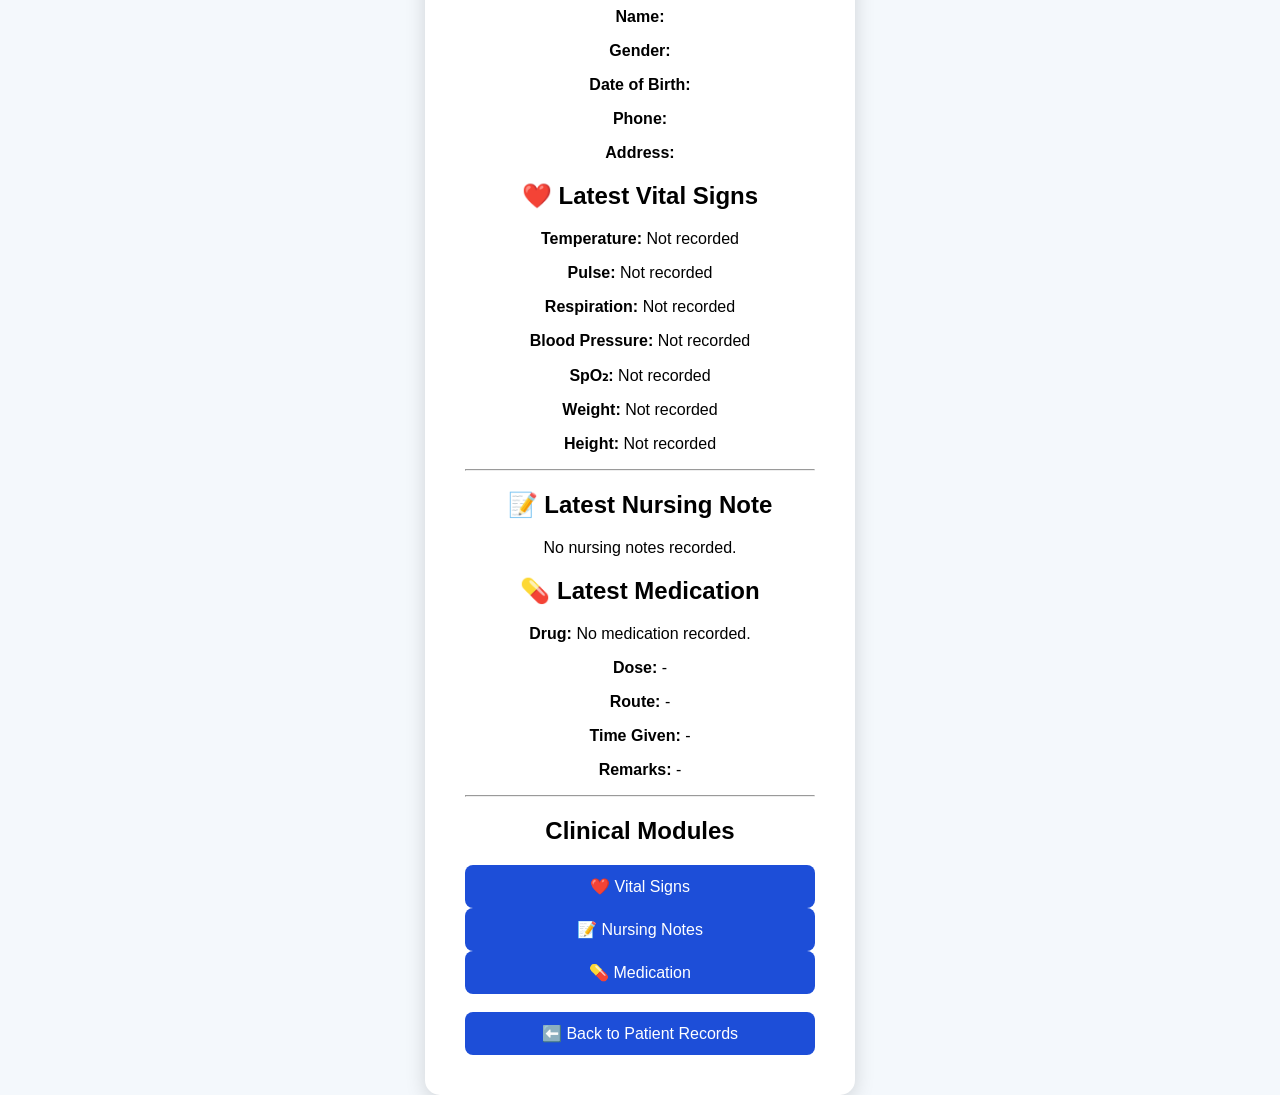
==== patient-profile.html @ 155ca5ac "CareSync v1.0" ====
<!DOCTYPE html>
<html lang="en">
<head>
<meta charset="UTF-8">
<meta name="viewport" content="width=device-width, initial-scale=1.0">
<title>Patient Profile</title>
<link rel="stylesheet" href="style.css">
</head>

<body>

<div class="login-container">

<h1>👤 Patient Profile</h1>

<h2>Patient Information</h2>

<p><strong>Patient ID:</strong> <span id="patientId"></span></p>

<p><strong>Name:</strong> <span id="patientName"></span></p>

<p><strong>Gender:</strong> <span id="patientGender"></span></p>

<p><strong>Date of Birth:</strong> <span id="patientDob"></span></p>

<p><strong>Phone:</strong> <span id="patientPhone"></span></p>

<p><strong>Address:</strong> <span id="patientAddress"></span></p>
<h2>❤️ Latest Vital Signs</h2>

<p><strong>Temperature:</strong> <span id="latestTemperature">Not recorded</span></p>

<p><strong>Pulse:</strong> <span id="latestPulse">Not recorded</span></p>

<p><strong>Respiration:</strong> <span id="latestRespiration">Not recorded</span></p>

<p><strong>Blood Pressure:</strong> <span id="latestBP">Not recorded</span></p>

<p><strong>SpO₂:</strong> <span id="latestSpo2">Not recorded</span></p>

<p><strong>Weight:</strong> <span id="latestWeight">Not recorded</span></p>

<p><strong>Height:</strong> <span id="latestHeight">Not recorded</span></p>

<hr>
<h2>📝 Latest Nursing Note</h2>

<p id="latestNursingNote">No nursing notes recorded.</p>
<h2>💊 Latest Medication</h2>

<p><strong>Drug:</strong> <span id="latestDrug">No medication recorded.</span></p>

<p><strong>Dose:</strong> <span id="latestDose">-</span></p>

<p><strong>Route:</strong> <span id="latestRoute">-</span></p>

<p><strong>Time Given:</strong> <span id="latestTime">-</span></p>

<p><strong>Remarks:</strong> <span id="latestRemarks">-</span></p>

<hr>
<h2>Clinical Modules</h2>

<button onclick="window.location.href='vitals.html'">
❤️ Vital Signs
</button>

<button onclick="window.location.href='nursing-notes.html'">
📝 Nursing Notes
</button>

<button onclick="window.location.href='medication.html'">
💊 Medication
</button>

<br><br>

<button onclick="window.location.href='patients.html'">
⬅️ Back to Patient Records
</button>

</div>
<script src="patient-profile.js"></script>
</body>
</html>
---- style.css ----
body{
    margin:0;
    font-family:Arial, sans-serif;
    background:#f4f8fc;
    display:flex;
    justify-content:center;
    align-items:center;
    height:100vh;
}

.login-container{
    background:white;
    padding:40px;
    width:350px;
    border-radius:15px;
    box-shadow:0 5px 20px rgba(0,0,0,0.15);
    text-align:center;
}

h1{
    color:#1d4ed8;
}

.subtitle{
    color:#666;
    margin-bottom:25px;
}

input{
    width:100%;
    padding:12px;
    margin:10px 0;
    border:1px solid #ccc;
    border-radius:8px;
    font-size:16px;
    box-sizing:border-box;
}

button{
    width:100%;
    padding:12px;
    background:#1d4ed8;
    color:white;
    border:none;
    border-radius:8px;
    font-size:16px;
    cursor:pointer;
}

button:hover{
    background:#163fb4;
}
.options {
    display: flex;
    justify-content: space-between;
    align-items: center;
    margin: 15px 0;
    font-size: 14px;
}

.options label {
    display: flex;
    align-items: center;
    gap: 5px;
    white-space: nowrap;
}

.options a {
    text-decoration: none;
    color: #2563eb;
}

.options a:hover {
    text-decoration: underline;
}
.field-label{
    display:block;
    text-align:left;
    margin-top:10px;
    margin-bottom:5px;
    font-weight:bold;
    color:#444;
}

select{
    width:100%;
    padding:12px;
    margin-bottom:15px;
    border:1px solid #ccc;
    border-radius:8px;
    font-size:16px;
    box-sizing:border-box;
    background:white;
}
<!DOCTYPE html>
<html lang="en">
<head>
    <meta charset="UTF-8">
    <meta name="viewport" content="width=device-width, initial-scale=1.0">
    <title>Patient Records</title>
    <link rel="stylesheet" href="style.css">
</head>

<body>

<div class="login-container">

<h1>👤 Patient Records</h1>

<table>

<tr>
<th>Patient ID</th>
<th>Name</th>
<th>Gender</th>
</tr>

<tr>
<td>MZH-2026-00001</td>
<td>John Doe</td>
<td>Male</td>
</tr>

<tr>
<td>MZH-2026-00002</td>
<td>Mary Johnson</td>
<td>Female</td>
</tr>

</table>

<br>

<button onclick="window.location.href='dashboard.html'">
Back to Dashboard
</button>

</div>

</body>
</html>
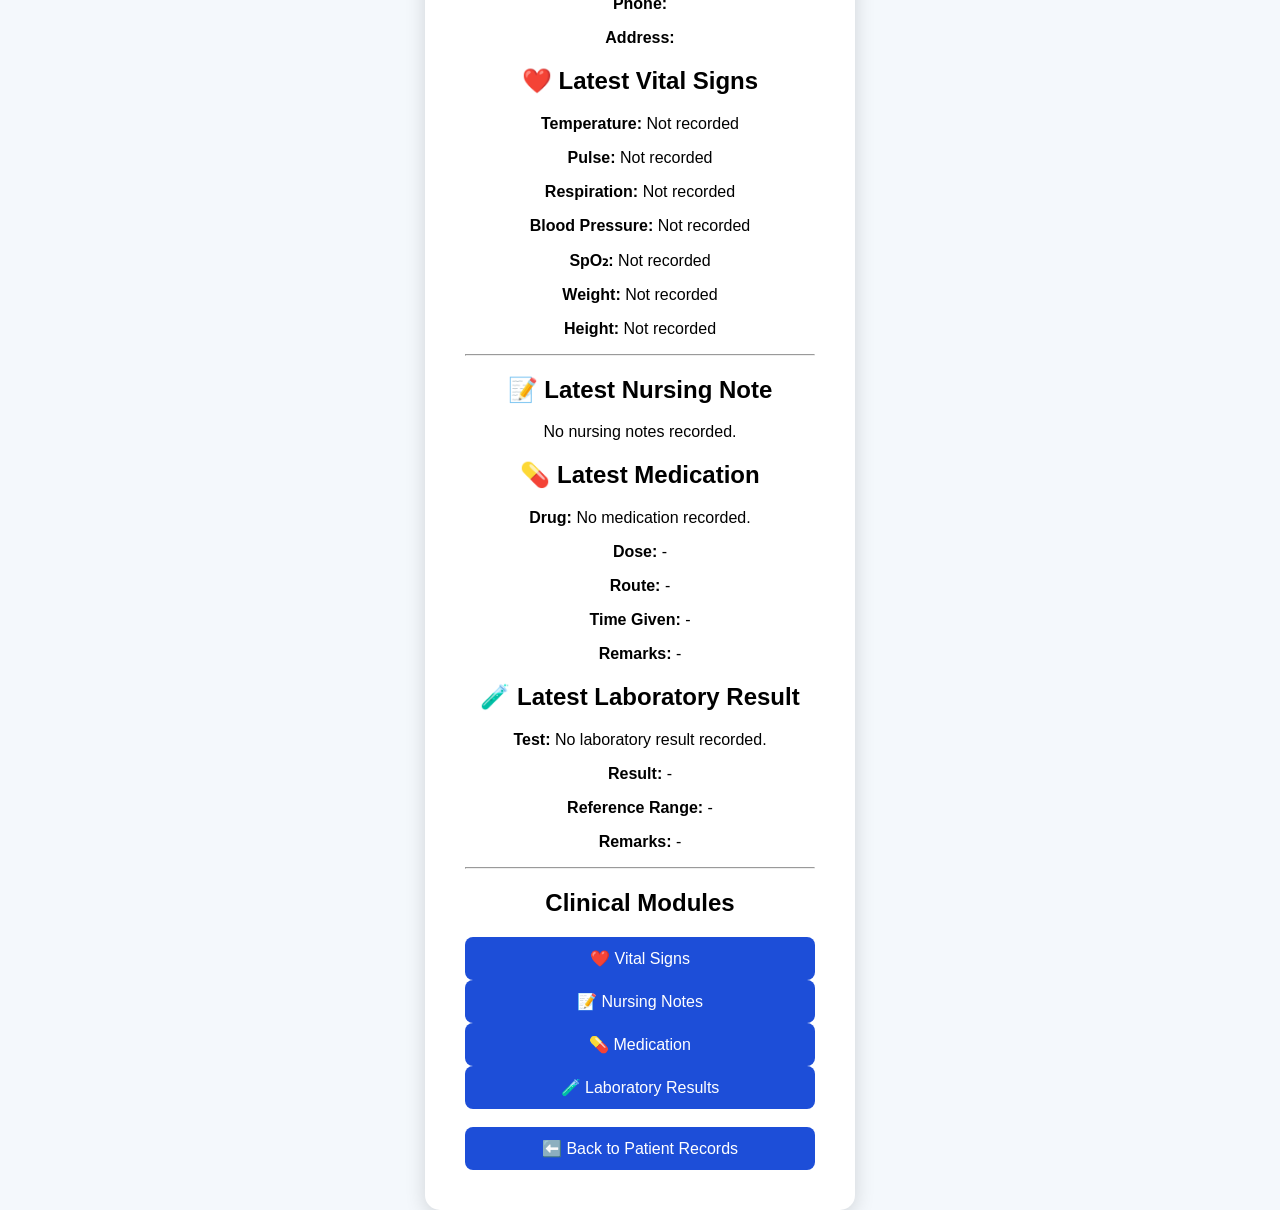
==== commit d42274b8: "Added Laboratory Results module" ====
--- a/patient-profile.html
+++ b/patient-profile.html
@@ -57,6 +57,15 @@
 <p><strong>Time Given:</strong> <span id="latestTime">-</span></p>
 
 <p><strong>Remarks:</strong> <span id="latestRemarks">-</span></p>
+<h2>🧪 Latest Laboratory Result</h2>
+
+<p><strong>Test:</strong> <span id="latestTest">No laboratory result recorded.</span></p>
+
+<p><strong>Result:</strong> <span id="latestResult">-</span></p>
+
+<p><strong>Reference Range:</strong> <span id="latestReference">-</span></p>
+
+<p><strong>Remarks:</strong> <span id="latestLabRemarks">-</span></p>
 
 <hr>
 <h2>Clinical Modules</h2>
@@ -72,7 +81,9 @@
 <button onclick="window.location.href='medication.html'">
 💊 Medication
 </button>
-
+<button onclick="window.location.href='laboratory.html'">
+🧪 Laboratory Results
+</button>
 <br><br>
 
 <button onclick="window.location.href='patients.html'">
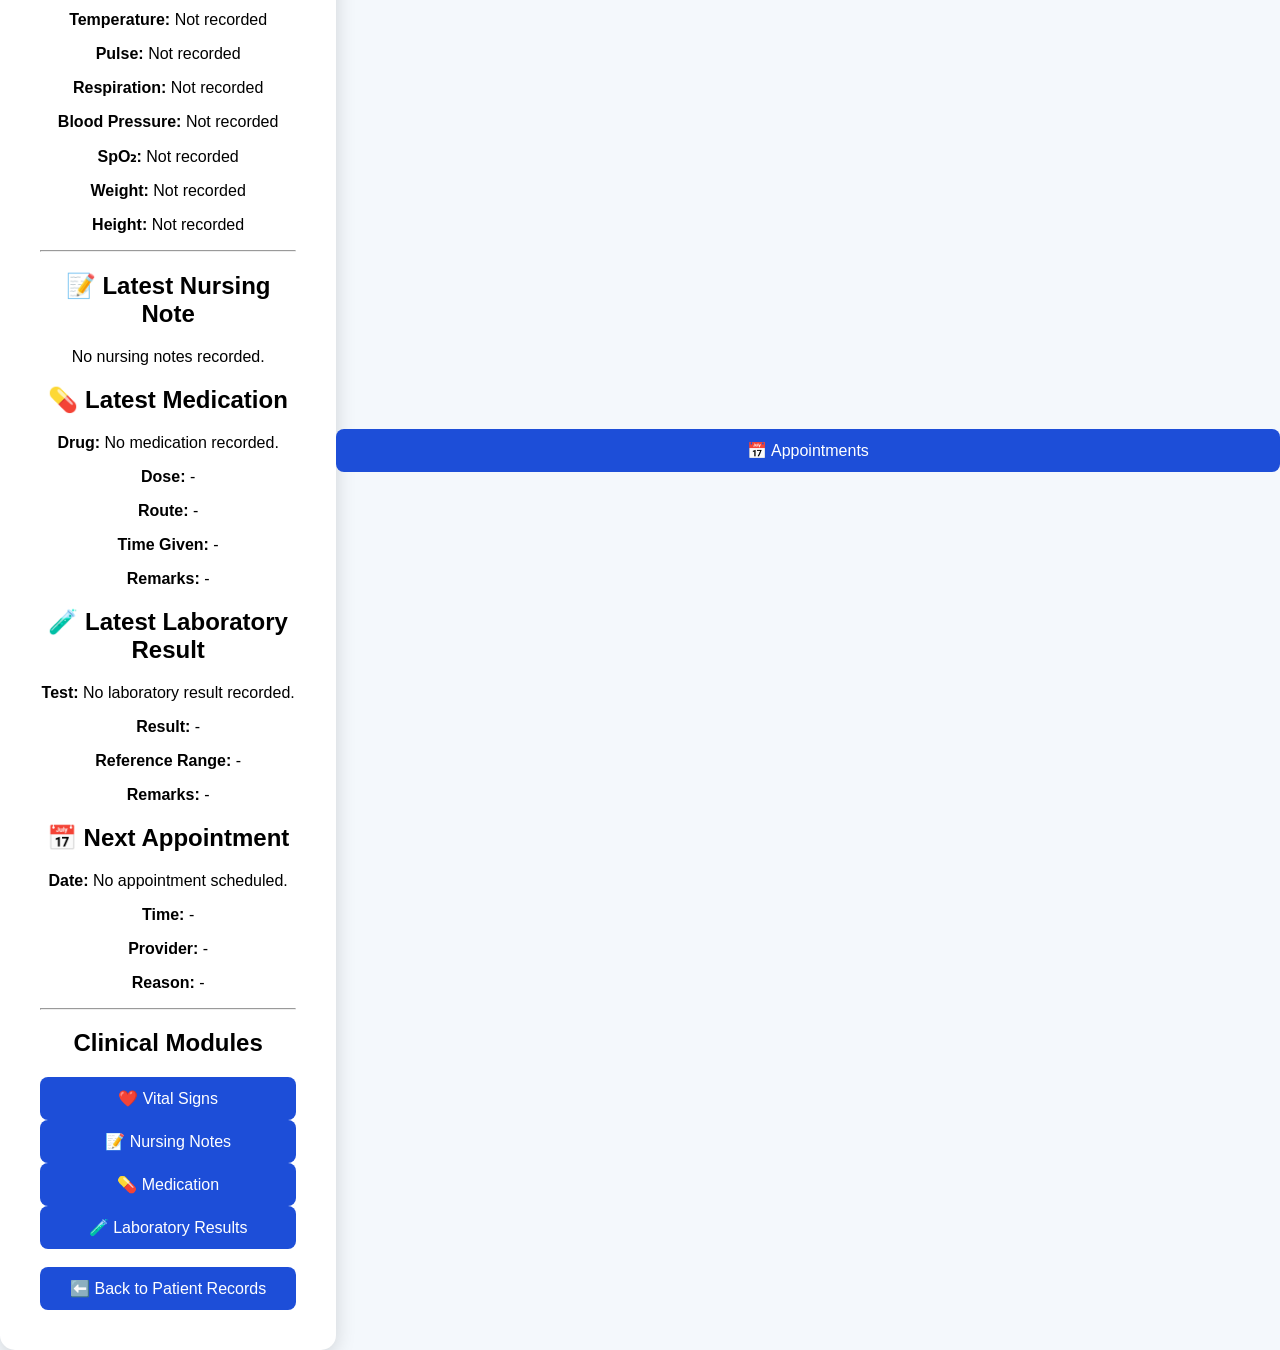
==== commit cb7e0cb2: "Added Appointments module" ====
--- a/patient-profile.html
+++ b/patient-profile.html
@@ -66,6 +66,15 @@
 <p><strong>Reference Range:</strong> <span id="latestReference">-</span></p>
 
 <p><strong>Remarks:</strong> <span id="latestLabRemarks">-</span></p>
+<h2>📅 Next Appointment</h2>
+
+<p><strong>Date:</strong> <span id="nextAppointmentDate">No appointment scheduled.</span></p>
+
+<p><strong>Time:</strong> <span id="nextAppointmentTime">-</span></p>
+
+<p><strong>Provider:</strong> <span id="nextAppointmentProvider">-</span></p>
+
+<p><strong>Reason:</strong> <span id="nextAppointmentReason">-</span></p>
 
 <hr>
 <h2>Clinical Modules</h2>
@@ -93,4 +102,7 @@
 </div>
 <script src="patient-profile.js"></script>
 </body>
-</html>+</html>
+<button onclick="window.location.href='appointments.html'">
+📅 Appointments
+</button>
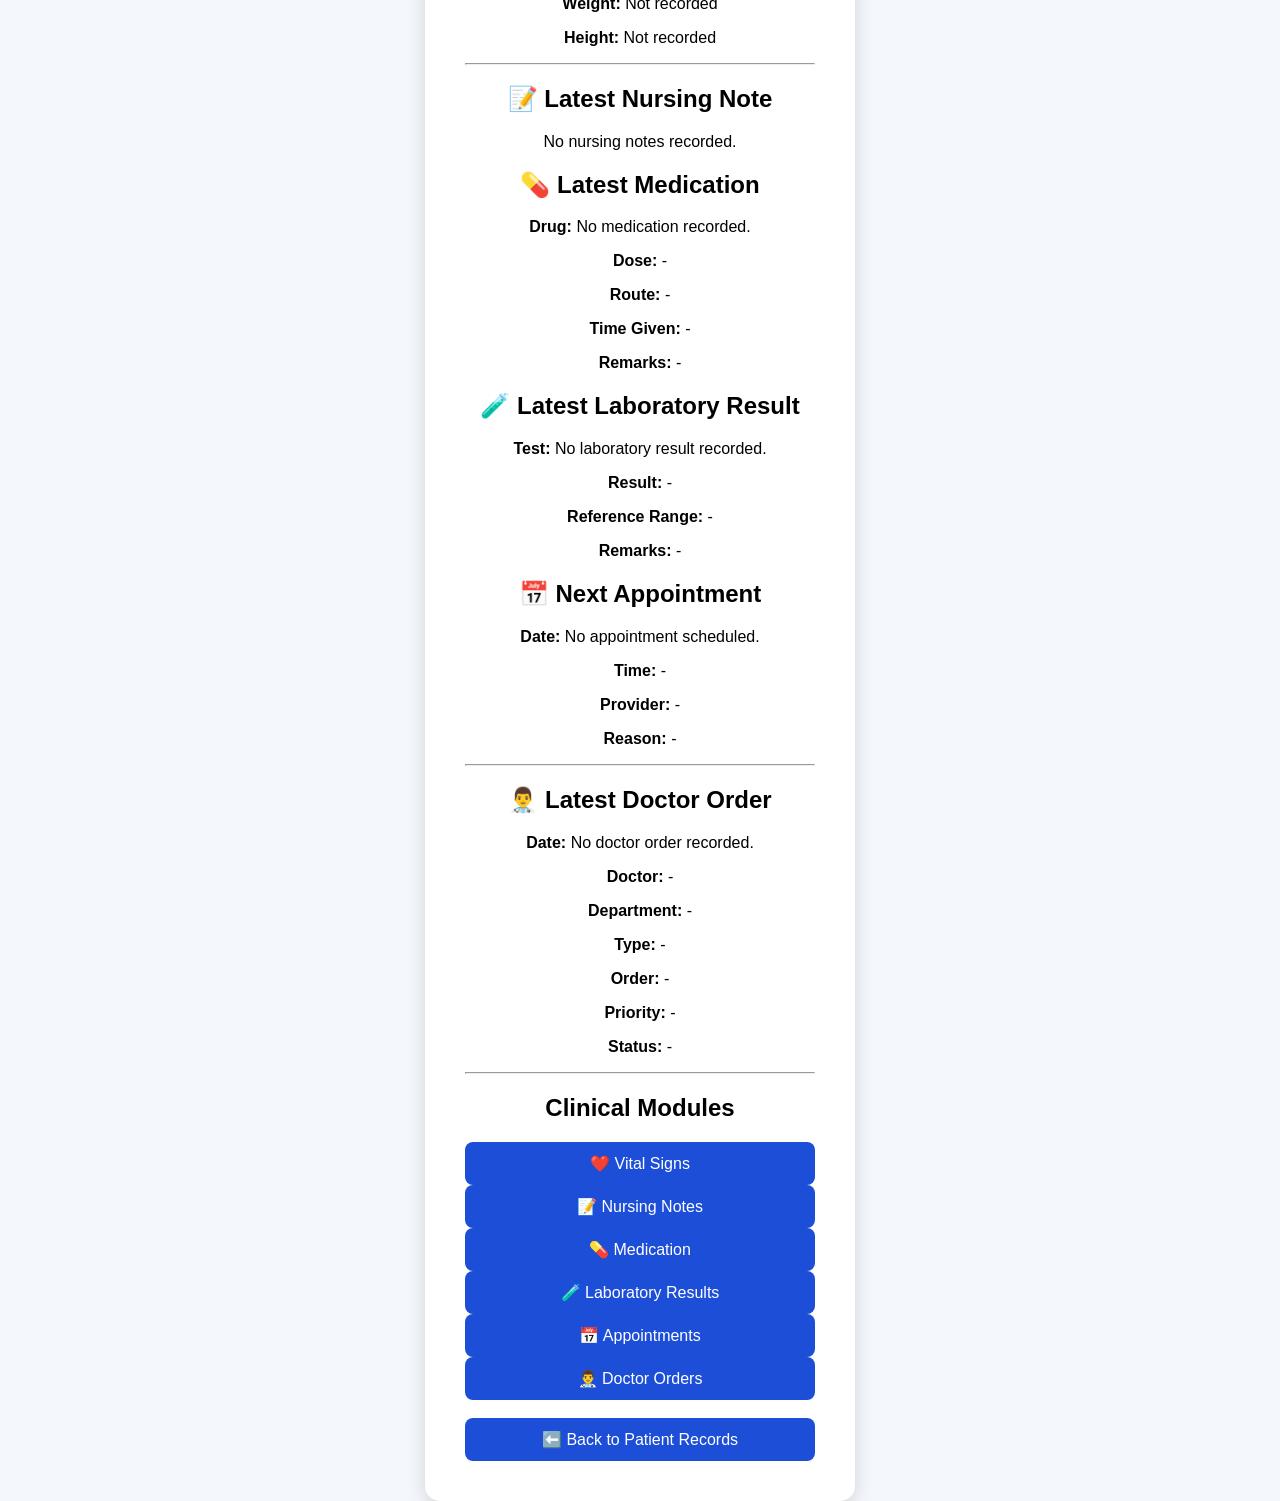
==== commit 7f0624f7: "Add doctor orders and update patient profile" ====
--- a/patient-profile.html
+++ b/patient-profile.html
@@ -16,67 +16,68 @@
 <h2>Patient Information</h2>
 
 <p><strong>Patient ID:</strong> <span id="patientId"></span></p>
+<p><strong>Name:</strong> <span id="patientName"></span></p>
+<p><strong>Gender:</strong> <span id="patientGender"></span></p>
+<p><strong>Date of Birth:</strong> <span id="patientDob"></span></p>
+<p><strong>Phone:</strong> <span id="patientPhone"></span></p>
+<p><strong>Address:</strong> <span id="patientAddress"></span></p>
 
-<p><strong>Name:</strong> <span id="patientName"></span></p>
-
-<p><strong>Gender:</strong> <span id="patientGender"></span></p>
-
-<p><strong>Date of Birth:</strong> <span id="patientDob"></span></p>
-
-<p><strong>Phone:</strong> <span id="patientPhone"></span></p>
-
-<p><strong>Address:</strong> <span id="patientAddress"></span></p>
 <h2>❤️ Latest Vital Signs</h2>
 
 <p><strong>Temperature:</strong> <span id="latestTemperature">Not recorded</span></p>
-
 <p><strong>Pulse:</strong> <span id="latestPulse">Not recorded</span></p>
-
 <p><strong>Respiration:</strong> <span id="latestRespiration">Not recorded</span></p>
-
 <p><strong>Blood Pressure:</strong> <span id="latestBP">Not recorded</span></p>
-
 <p><strong>SpO₂:</strong> <span id="latestSpo2">Not recorded</span></p>
-
 <p><strong>Weight:</strong> <span id="latestWeight">Not recorded</span></p>
-
 <p><strong>Height:</strong> <span id="latestHeight">Not recorded</span></p>
 
 <hr>
+
 <h2>📝 Latest Nursing Note</h2>
 
 <p id="latestNursingNote">No nursing notes recorded.</p>
+
 <h2>💊 Latest Medication</h2>
 
 <p><strong>Drug:</strong> <span id="latestDrug">No medication recorded.</span></p>
+<p><strong>Dose:</strong> <span id="latestDose">-</span></p>
+<p><strong>Route:</strong> <span id="latestRoute">-</span></p>
+<p><strong>Time Given:</strong> <span id="latestTime">-</span></p>
+<p><strong>Remarks:</strong> <span id="latestRemarks">-</span></p>
 
-<p><strong>Dose:</strong> <span id="latestDose">-</span></p>
-
-<p><strong>Route:</strong> <span id="latestRoute">-</span></p>
-
-<p><strong>Time Given:</strong> <span id="latestTime">-</span></p>
-
-<p><strong>Remarks:</strong> <span id="latestRemarks">-</span></p>
 <h2>🧪 Latest Laboratory Result</h2>
 
 <p><strong>Test:</strong> <span id="latestTest">No laboratory result recorded.</span></p>
+<p><strong>Result:</strong> <span id="latestResult">-</span></p>
+<p><strong>Reference Range:</strong> <span id="latestReference">-</span></p>
+<p><strong>Remarks:</strong> <span id="latestLabRemarks">-</span></p>
 
-<p><strong>Result:</strong> <span id="latestResult">-</span></p>
-
-<p><strong>Reference Range:</strong> <span id="latestReference">-</span></p>
-
-<p><strong>Remarks:</strong> <span id="latestLabRemarks">-</span></p>
 <h2>📅 Next Appointment</h2>
 
 <p><strong>Date:</strong> <span id="nextAppointmentDate">No appointment scheduled.</span></p>
+<p><strong>Time:</strong> <span id="nextAppointmentTime">-</span></p>
+<p><strong>Provider:</strong> <span id="nextAppointmentProvider">-</span></p>
+<p><strong>Reason:</strong> <span id="nextAppointmentReason">-</span></p>
+<hr>
 
-<p><strong>Time:</strong> <span id="nextAppointmentTime">-</span></p>
+<h2>👨‍⚕️ Latest Doctor Order</h2>
 
-<p><strong>Provider:</strong> <span id="nextAppointmentProvider">-</span></p>
+<p><strong>Date:</strong> <span id="latestOrderDate">No doctor order recorded.</span></p>
 
-<p><strong>Reason:</strong> <span id="nextAppointmentReason">-</span></p>
+<p><strong>Doctor:</strong> <span id="latestDoctor">-</span></p>
 
+<p><strong>Department:</strong> <span id="latestDepartment">-</span></p>
+
+<p><strong>Type:</strong> <span id="latestOrderType">-</span></p>
+
+<p><strong>Order:</strong> <span id="latestDoctorOrder">-</span></p>
+
+<p><strong>Priority:</strong> <span id="latestPriority">-</span></p>
+
+<p><strong>Status:</strong> <span id="latestStatus">-</span></p>
 <hr>
+
 <h2>Clinical Modules</h2>
 
 <button onclick="window.location.href='vitals.html'">
@@ -90,9 +91,19 @@
 <button onclick="window.location.href='medication.html'">
 💊 Medication
 </button>
+
 <button onclick="window.location.href='laboratory.html'">
 🧪 Laboratory Results
 </button>
+
+<button onclick="window.location.href='appointments.html'">
+📅 Appointments
+</button>
+
+<button onclick="window.location.href='doctor-orders.html'">
+👨‍⚕️ Doctor Orders
+</button>
+
 <br><br>
 
 <button onclick="window.location.href='patients.html'">
@@ -100,9 +111,8 @@
 </button>
 
 </div>
+
 <script src="patient-profile.js"></script>
+
 </body>
-</html>
-<button onclick="window.location.href='appointments.html'">
-📅 Appointments
-</button>+</html>
